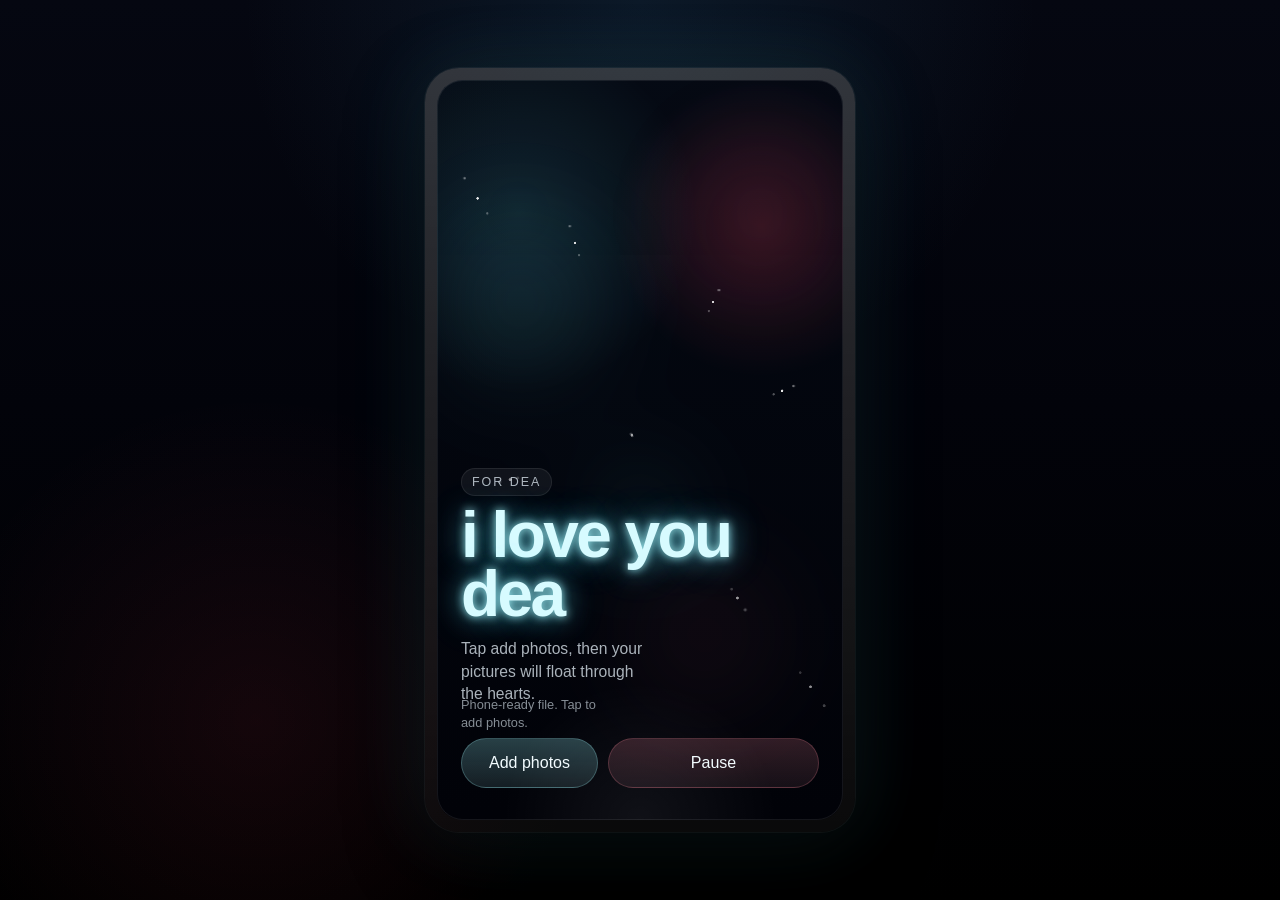
==== phone.html @ 67942cf7 "Initial commit" ====
<!DOCTYPE html>
<html lang="en">
<head>
  <meta charset="UTF-8" />
  <meta
    name="viewport"
    content="width=device-width, initial-scale=1.0, maximum-scale=1.0, viewport-fit=cover"
  />
  <meta name="theme-color" content="#040711" />
  <meta name="apple-mobile-web-app-capable" content="yes" />
  <meta name="apple-mobile-web-app-status-bar-style" content="black-translucent" />
  <title>I Love You Dea</title>
  <style>
    :root {
      --page-bg: #02030a;
      --panel-bg: #040711;
      --panel-edge: rgba(255, 255, 255, 0.08);
      --cyan: #d7fbff;
      --cyan-glow: rgba(106, 242, 255, 0.9);
      --cyan-soft: rgba(163, 248, 255, 0.42);
      --rose: #ff8ea0;
      --rose-deep: rgba(255, 88, 109, 0.92);
      --text-soft: rgba(236, 247, 255, 0.72);
      --safe-top: max(18px, env(safe-area-inset-top));
      --safe-right: max(18px, env(safe-area-inset-right));
      --safe-bottom: max(18px, env(safe-area-inset-bottom));
      --safe-left: max(18px, env(safe-area-inset-left));
    }

    * {
      box-sizing: border-box;
      -webkit-tap-highlight-color: transparent;
    }

    html,
    body {
      margin: 0;
      min-height: 100%;
      background:
        radial-gradient(circle at top, rgba(53, 120, 161, 0.16), transparent 36%),
        radial-gradient(circle at 20% 80%, rgba(255, 67, 98, 0.08), transparent 26%),
        linear-gradient(180deg, #050711 0%, #02030a 45%, #000000 100%);
      color: #ffffff;
    }

    body {
      font-family: "Trebuchet MS", "Lucida Sans Unicode", sans-serif;
      overscroll-behavior: none;
      touch-action: manipulation;
    }

    .layout {
      min-height: 100vh;
      min-height: 100dvh;
      display: grid;
      place-items: center;
      padding: 24px;
    }

    .phone-frame {
      width: min(92vw, 430px);
      aspect-ratio: 9 / 16;
      padding: 12px;
      border-radius: 34px;
      background:
        linear-gradient(180deg, rgba(255, 255, 255, 0.18), rgba(255, 255, 255, 0.04)),
        rgba(0, 0, 0, 0.36);
      box-shadow:
        0 24px 80px rgba(0, 0, 0, 0.45),
        0 0 0 1px rgba(255, 255, 255, 0.06),
        0 0 80px rgba(89, 239, 255, 0.12);
    }

    .scene {
      position: relative;
      height: 100%;
      overflow: hidden;
      border-radius: 26px;
      background:
        radial-gradient(circle at 20% 18%, rgba(100, 236, 255, 0.12), transparent 26%),
        radial-gradient(circle at 80% 20%, rgba(255, 65, 98, 0.16), transparent 22%),
        radial-gradient(circle at 50% 100%, rgba(255, 255, 255, 0.06), transparent 18%),
        linear-gradient(180deg, rgba(4, 9, 19, 0.98), rgba(1, 2, 8, 0.98));
      outline: 1px solid rgba(255, 255, 255, 0.08);
      outline-offset: -1px;
    }

    .scene.is-dragging {
      outline-color: rgba(163, 248, 255, 0.58);
      box-shadow: inset 0 0 0 1px rgba(163, 248, 255, 0.2);
    }

    .ambient,
    .stars,
    .neon-field,
    .photo-field,
    .hearts-field {
      position: absolute;
      inset: 0;
    }

    .ambient {
      filter: blur(40px);
      opacity: 0.56;
    }

    .ambient-a {
      background:
        radial-gradient(circle at 20% 30%, rgba(106, 242, 255, 0.18), transparent 22%),
        radial-gradient(circle at 50% 58%, rgba(106, 242, 255, 0.14), transparent 18%);
      animation: ambientPulse 9s ease-in-out infinite alternate;
    }

    .ambient-b {
      background:
        radial-gradient(circle at 80% 18%, rgba(255, 92, 116, 0.16), transparent 18%),
        radial-gradient(circle at 66% 75%, rgba(255, 118, 138, 0.13), transparent 20%);
      animation: ambientPulse 12s ease-in-out infinite alternate-reverse;
    }

    .stars,
    .stars::before,
    .stars::after {
      background-image:
        radial-gradient(circle at 10% 16%, rgba(255, 255, 255, 0.9) 0 1px, transparent 1.5px),
        radial-gradient(circle at 18% 54%, rgba(255, 255, 255, 0.55) 0 1px, transparent 1.8px),
        radial-gradient(circle at 34% 22%, rgba(255, 255, 255, 0.85) 0 1px, transparent 1.4px),
        radial-gradient(circle at 48% 48%, rgba(255, 255, 255, 0.55) 0 1px, transparent 1.6px),
        radial-gradient(circle at 68% 30%, rgba(255, 255, 255, 0.82) 0 1px, transparent 1.4px),
        radial-gradient(circle at 74% 70%, rgba(255, 255, 255, 0.6) 0 1px, transparent 1.8px),
        radial-gradient(circle at 85% 42%, rgba(255, 255, 255, 0.9) 0 1px, transparent 1.5px),
        radial-gradient(circle at 92% 82%, rgba(255, 255, 255, 0.55) 0 1px, transparent 1.7px);
      animation: twinkle 6s ease-in-out infinite alternate;
    }

    .stars::before,
    .stars::after {
      content: "";
      position: absolute;
      inset: 0;
    }

    .stars::before {
      transform: scale(1.08);
      opacity: 0.45;
      animation-duration: 8s;
    }

    .stars::after {
      transform: scale(0.94);
      opacity: 0.35;
      animation-duration: 10s;
    }

    .headline {
      position: absolute;
      left: 24px;
      right: 24px;
      bottom: 114px;
      z-index: 5;
    }

    .kicker {
      display: inline-block;
      margin-bottom: 10px;
      padding: 6px 10px;
      border-radius: 999px;
      background: rgba(255, 255, 255, 0.06);
      border: 1px solid rgba(255, 255, 255, 0.08);
      color: var(--text-soft);
      font-size: 0.78rem;
      letter-spacing: 0.16em;
      text-transform: uppercase;
    }

    .headline h1 {
      margin: 0;
      font-size: clamp(2.4rem, 12vw, 4rem);
      line-height: 0.92;
      letter-spacing: -0.04em;
      color: var(--cyan);
      text-shadow:
        0 0 10px rgba(166, 248, 255, 0.95),
        0 0 28px rgba(86, 232, 255, 0.6),
        0 0 48px rgba(86, 232, 255, 0.22);
    }

    .headline p {
      max-width: 22ch;
      margin: 14px 0 0;
      color: var(--text-soft);
      line-height: 1.45;
      font-size: 0.98rem;
    }

    .control-bar {
      position: absolute;
      left: 24px;
      right: 24px;
      bottom: 32px;
      z-index: 6;
      display: flex;
      gap: 10px;
    }

    #photoPicker {
      position: absolute;
      opacity: 0;
      pointer-events: none;
    }

    .button {
      flex: 1 1 0;
      display: inline-flex;
      align-items: center;
      justify-content: center;
      min-height: 50px;
      padding: 0 18px;
      border: 1px solid rgba(165, 248, 255, 0.24);
      border-radius: 999px;
      background:
        linear-gradient(180deg, rgba(142, 246, 255, 0.22), rgba(142, 246, 255, 0.08)),
        rgba(255, 255, 255, 0.04);
      color: #f3fcff;
      font: inherit;
      cursor: pointer;
      transition: transform 160ms ease, border-color 160ms ease, background 160ms ease;
      user-select: none;
    }

    .button:active {
      transform: scale(0.98);
    }

    .button-ghost {
      flex-basis: 112px;
      background:
        linear-gradient(180deg, rgba(255, 124, 146, 0.16), rgba(255, 124, 146, 0.06)),
        rgba(255, 255, 255, 0.03);
      border-color: rgba(255, 136, 156, 0.22);
    }

    .status {
      position: absolute;
      left: 24px;
      bottom: 88px;
      z-index: 5;
      margin: 0;
      max-width: 20ch;
      color: rgba(230, 241, 249, 0.58);
      font-size: 0.8rem;
      line-height: 1.4;
    }

    .neon-word {
      position: absolute;
      left: var(--left);
      top: var(--top);
      z-index: 1;
      white-space: nowrap;
      color: rgba(218, 251, 255, 0.98);
      font-size: calc(0.86rem + (var(--size) * 0.9rem));
      letter-spacing: -0.04em;
      opacity: 0;
      text-shadow:
        0 0 9px rgba(205, 251, 255, 0.95),
        0 0 22px rgba(106, 242, 255, 0.62),
        0 0 44px rgba(106, 242, 255, 0.2);
      filter: blur(0.1px);
      animation: wordFloat var(--duration) ease-in-out infinite;
      animation-delay: var(--delay);
    }

    .heart {
      position: absolute;
      top: -14%;
      left: var(--left);
      z-index: 4;
      font-size: var(--size);
      color: var(--rose);
      opacity: 0;
      text-shadow:
        0 0 8px rgba(255, 190, 201, 0.9),
        0 0 18px rgba(255, 112, 137, 0.5),
        0 0 34px rgba(255, 83, 111, 0.28);
      animation: heartFall var(--duration) linear infinite;
      animation-delay: var(--delay);
    }

    .photo-card {
      position: absolute;
      left: var(--left);
      top: var(--top);
      width: var(--width);
      aspect-ratio: 4 / 5;
      z-index: 3;
      overflow: hidden;
      border-radius: 26px;
      opacity: 0;
      border: 1px solid rgba(255, 255, 255, 0.14);
      box-shadow:
        0 0 0 1px rgba(255, 255, 255, 0.05),
        0 16px 40px rgba(0, 0, 0, 0.4),
        0 0 36px rgba(90, 239, 255, 0.18);
      background: rgba(255, 255, 255, 0.06);
      backdrop-filter: blur(18px);
      animation: photoFloat var(--duration) ease-in-out forwards;
    }

    .photo-card::after {
      content: "";
      position: absolute;
      inset: 0;
      background:
        linear-gradient(180deg, rgba(255, 255, 255, 0.08), transparent 26%),
        linear-gradient(0deg, rgba(7, 12, 20, 0.22), transparent 30%);
      pointer-events: none;
    }

    .photo-card img {
      width: 100%;
      height: 100%;
      object-fit: cover;
    }

    .scene.is-paused .ambient,
    .scene.is-paused .stars,
    .scene.is-paused .stars::before,
    .scene.is-paused .stars::after,
    .scene.is-paused .neon-word,
    .scene.is-paused .heart,
    .scene.is-paused .photo-card {
      animation-play-state: paused;
    }

    @keyframes ambientPulse {
      from {
        transform: scale(0.96);
      }

      to {
        transform: scale(1.06);
      }
    }

    @keyframes twinkle {
      from {
        opacity: 0.24;
      }

      to {
        opacity: 0.52;
      }
    }

    @keyframes wordFloat {
      0%,
      100% {
        opacity: 0;
        transform: translate3d(0, 0, 0) rotate(var(--rotate)) scale(0.94);
      }

      18%,
      82% {
        opacity: 0.94;
      }

      50% {
        opacity: 1;
        transform: translate3d(var(--offset-x), var(--offset-y), 0) rotate(var(--rotate)) scale(1.02);
      }
    }

    @keyframes heartFall {
      0% {
        top: -14%;
        opacity: 0;
        transform: translateX(0) scale(0.72);
      }

      10% {
        opacity: 0.96;
      }

      55% {
        transform: translateX(var(--drift)) scale(1);
      }

      100% {
        top: 112%;
        opacity: 0;
        transform: translateX(var(--drift-end)) scale(0.82);
      }
    }

    @keyframes photoFloat {
      0% {
        opacity: 0;
        transform: translate3d(0, 90px, 0) rotate(var(--rotate)) scale(0.74);
      }

      16% {
        opacity: 1;
      }

      54% {
        opacity: 0.98;
        transform:
          translate3d(var(--travel-x-mid), var(--travel-y-mid), 0)
          rotate(var(--mid-rotate))
          scale(1);
      }

      78% {
        opacity: 0.78;
      }

      100% {
        opacity: 0;
        transform:
          translate3d(var(--travel-x-end), var(--travel-y-end), 0)
          rotate(var(--end-rotate))
          scale(0.86);
      }
    }

    @media (max-width: 540px) {
      .layout {
        padding: 0;
      }

      .phone-frame {
        width: 100vw;
        height: 100vh;
        height: 100dvh;
        aspect-ratio: auto;
        padding: 0;
        border-radius: 0;
      }

      .scene {
        border-radius: 0;
      }

      .headline {
        left: var(--safe-left);
        right: var(--safe-right);
        bottom: calc(112px + var(--safe-bottom));
      }

      .control-bar {
        left: var(--safe-left);
        right: var(--safe-right);
        bottom: var(--safe-bottom);
      }

      .status {
        left: var(--safe-left);
        right: var(--safe-right);
        bottom: calc(66px + var(--safe-bottom));
      }

      .kicker {
        margin-top: var(--safe-top);
      }
    }
  </style>
</head>
<body>
  <main class="layout">
    <section class="phone-frame">
      <div class="scene" id="scene">
        <div class="ambient ambient-a" aria-hidden="true"></div>
        <div class="ambient ambient-b" aria-hidden="true"></div>
        <div class="stars" aria-hidden="true"></div>
        <div class="neon-field" id="neonField" aria-hidden="true"></div>
        <div class="photo-field" id="photoField" aria-hidden="true"></div>
        <div class="hearts-field" id="heartsField" aria-hidden="true"></div>

        <div class="headline">
          <span class="kicker">for dea</span>
          <h1>i love you dea</h1>
          <p>Tap add photos, then your pictures will float through the hearts.</p>
        </div>

        <div class="control-bar">
          <label class="button" for="photoPicker">Add photos</label>
          <input id="photoPicker" type="file" accept="image/*" multiple />
          <button class="button button-ghost" id="toggleMotion" type="button">Pause</button>
        </div>

        <p class="status" id="statusText">
          Phone-ready file. Tap to add photos.
        </p>
      </div>
    </section>
  </main>

  <script>
    const scene = document.getElementById("scene");
    const neonField = document.getElementById("neonField");
    const heartsField = document.getElementById("heartsField");
    const photoField = document.getElementById("photoField");
    const photoPicker = document.getElementById("photoPicker");
    const statusText = document.getElementById("statusText");
    const toggleMotion = document.getElementById("toggleMotion");

    const appState = {
      running: true,
      photoTimer: null,
      objectUrls: [],
      photoUrls: [],
    };

    function randomBetween(min, max) {
      return Math.random() * (max - min) + min;
    }

    function randomItem(items) {
      return items[Math.floor(Math.random() * items.length)];
    }

    function createPlaceholder(label, toneA, toneB, accent) {
      const svg = `
        <svg xmlns="http://www.w3.org/2000/svg" viewBox="0 0 800 1000">
          <defs>
            <linearGradient id="bg" x1="0%" y1="0%" x2="100%" y2="100%">
              <stop offset="0%" stop-color="${toneA}" />
              <stop offset="100%" stop-color="${toneB}" />
            </linearGradient>
            <radialGradient id="glow" cx="30%" cy="25%" r="55%">
              <stop offset="0%" stop-color="#ffffff" stop-opacity="0.72" />
              <stop offset="100%" stop-color="#ffffff" stop-opacity="0" />
            </radialGradient>
          </defs>
          <rect width="800" height="1000" fill="url(#bg)" />
          <rect width="800" height="1000" fill="url(#glow)" />
          <circle cx="180" cy="170" r="128" fill="${accent}" opacity="0.16" />
          <circle cx="625" cy="790" r="185" fill="${accent}" opacity="0.18" />
          <path
            d="M403 278c-36-52-119-34-135 25-10 38 7 70 40 101l95 89 94-89c34-31 52-63 41-101-16-59-100-76-135-25Z"
            fill="none"
            stroke="${accent}"
            stroke-width="18"
            opacity="0.45"
          />
          <path
            d="M148 640c84-57 179-67 305-17 96 39 169 43 223 9"
            fill="none"
            stroke="#dffbff"
            stroke-width="10"
            stroke-linecap="round"
            opacity="0.34"
          />
          <text
            x="66"
            y="848"
            font-family="Trebuchet MS, sans-serif"
            font-size="54"
            fill="#f6fcff"
            opacity="0.96"
          >
            i love you dea
          </text>
          <text
            x="66"
            y="912"
            font-family="Trebuchet MS, sans-serif"
            font-size="30"
            fill="${accent}"
            opacity="0.88"
            letter-spacing="3"
          >
            ${label}
          </text>
        </svg>
      `;

      return `data:image/svg+xml;charset=UTF-8,${encodeURIComponent(svg)}`;
    }

    const placeholderPhotos = [
      createPlaceholder("STARLIGHT", "#122339", "#060812", "#88f7ff"),
      createPlaceholder("MOONBEAM", "#3b1730", "#08070f", "#ff9aac"),
      createPlaceholder("SLOWDANCE", "#0d2a31", "#04050a", "#9ff5ff"),
      createPlaceholder("ALWAYS", "#381223", "#05050b", "#ff829c"),
      createPlaceholder("SOFT GLOW", "#1e153f", "#04050b", "#96f1ff"),
    ];

    appState.photoUrls = placeholderPhotos;

    function buildNeonField() {
      neonField.innerHTML = "";

      for (let index = 0; index < 34; index += 1) {
        const word = document.createElement("span");
        word.className = "neon-word";
        word.textContent = "i love you dea";
        word.style.setProperty("--left", `${randomBetween(-10, 74).toFixed(2)}%`);
        word.style.setProperty("--top", `${randomBetween(4, 88).toFixed(2)}%`);
        word.style.setProperty("--size", randomBetween(0.48, 2).toFixed(2));
        word.style.setProperty("--delay", `${randomBetween(-14, 0).toFixed(2)}s`);
        word.style.setProperty("--duration", `${randomBetween(7.5, 14.5).toFixed(2)}s`);
        word.style.setProperty("--rotate", `${randomBetween(-8, 8).toFixed(2)}deg`);
        word.style.setProperty("--offset-x", `${randomBetween(-28, 28).toFixed(0)}px`);
        word.style.setProperty("--offset-y", `${randomBetween(-22, 22).toFixed(0)}px`);
        neonField.appendChild(word);
      }
    }

    function buildHeartsField() {
      heartsField.innerHTML = "";

      for (let index = 0; index < 28; index += 1) {
        const heart = document.createElement("span");
        heart.className = "heart";
        heart.textContent = Math.random() > 0.28 ? "❤" : "♡";
        heart.style.setProperty("--left", `${randomBetween(0, 95).toFixed(2)}%`);
        heart.style.setProperty("--size", `${randomBetween(1, 2.1).toFixed(2)}rem`);
        heart.style.setProperty("--delay", `${randomBetween(-12, 0).toFixed(2)}s`);
        heart.style.setProperty("--duration", `${randomBetween(6.6, 11.8).toFixed(2)}s`);
        heart.style.setProperty("--drift", `${randomBetween(-42, 42).toFixed(0)}px`);
        heart.style.setProperty("--drift-end", `${randomBetween(-60, 60).toFixed(0)}px`);
        heartsField.appendChild(heart);
      }
    }

    function createPhotoCard(source) {
      const card = document.createElement("figure");
      const image = document.createElement("img");

      card.className = "photo-card";
      card.style.setProperty("--left", `${randomBetween(2, 72).toFixed(2)}%`);
      card.style.setProperty("--top", `${randomBetween(50, 78).toFixed(2)}%`);
      card.style.setProperty("--width", `${randomBetween(108, 168).toFixed(0)}px`);
      card.style.setProperty("--rotate", `${randomBetween(-14, 14).toFixed(2)}deg`);
      card.style.setProperty("--mid-rotate", `${randomBetween(-6, 6).toFixed(2)}deg`);
      card.style.setProperty("--end-rotate", `${randomBetween(-8, 8).toFixed(2)}deg`);
      card.style.setProperty("--travel-x-mid", `${randomBetween(-24, 24).toFixed(0)}px`);
      card.style.setProperty("--travel-y-mid", `${randomBetween(-130, -230).toFixed(0)}px`);
      card.style.setProperty("--travel-x-end", `${randomBetween(-40, 40).toFixed(0)}px`);
      card.style.setProperty("--travel-y-end", `${randomBetween(-250, -420).toFixed(0)}px`);
      card.style.setProperty("--duration", `${randomBetween(5.8, 8.8).toFixed(2)}s`);

      image.src = source;
      image.alt = "Love memory";

      card.appendChild(image);
      card.addEventListener(
        "animationend",
        () => {
          card.remove();
        },
        { once: true },
      );

      return card;
    }

    function spawnPhotoCard() {
      if (!appState.running || appState.photoUrls.length === 0) {
        return;
      }

      const card = createPhotoCard(randomItem(appState.photoUrls));
      photoField.appendChild(card);
    }

    function startPhotoLoop() {
      if (appState.photoTimer) {
        window.clearInterval(appState.photoTimer);
      }

      appState.photoTimer = window.setInterval(spawnPhotoCard, 1400);
    }

    function revokeObjectUrls() {
      appState.objectUrls.forEach((url) => URL.revokeObjectURL(url));
      appState.objectUrls = [];
    }

    function setStatus(message) {
      statusText.textContent = message;
    }

    function loadPhotoFiles(files) {
      const imageFiles = files.filter((file) => file.type.startsWith("image/"));

      if (imageFiles.length === 0) {
        return;
      }

      revokeObjectUrls();
      appState.objectUrls = imageFiles.map((file) => URL.createObjectURL(file));
      appState.photoUrls = [...appState.objectUrls];

      const suffix = imageFiles.length === 1 ? "" : "s";
      setStatus(`${imageFiles.length} photo${suffix} loaded.`);

      for (let index = 0; index < Math.min(imageFiles.length, 4); index += 1) {
        window.setTimeout(spawnPhotoCard, index * 220);
      }
    }

    function toggleAnimation() {
      appState.running = !appState.running;
      scene.classList.toggle("is-paused", !appState.running);
      toggleMotion.textContent = appState.running ? "Pause" : "Play";

      if (appState.running && photoField.childElementCount < 3) {
        spawnPhotoCard();
        spawnPhotoCard();
      }
    }

    function registerFileControls() {
      photoPicker.addEventListener("change", (event) => {
        const files = Array.from(event.target.files || []);
        loadPhotoFiles(files);
      });

      ["dragenter", "dragover"].forEach((eventName) => {
        scene.addEventListener(eventName, (event) => {
          event.preventDefault();
          scene.classList.add("is-dragging");
        });
      });

      ["dragleave", "drop"].forEach((eventName) => {
        scene.addEventListener(eventName, (event) => {
          event.preventDefault();
          scene.classList.remove("is-dragging");
        });
      });

      scene.addEventListener("drop", (event) => {
        const files = Array.from(event.dataTransfer?.files || []);
        loadPhotoFiles(files);
      });

      toggleMotion.addEventListener("click", toggleAnimation);
      window.addEventListener("beforeunload", revokeObjectUrls);
    }

    buildNeonField();
    buildHeartsField();
    registerFileControls();
    startPhotoLoop();

    window.setTimeout(() => {
      spawnPhotoCard();
      spawnPhotoCard();
      spawnPhotoCard();
    }, 250);
  </script>
</body>
</html>
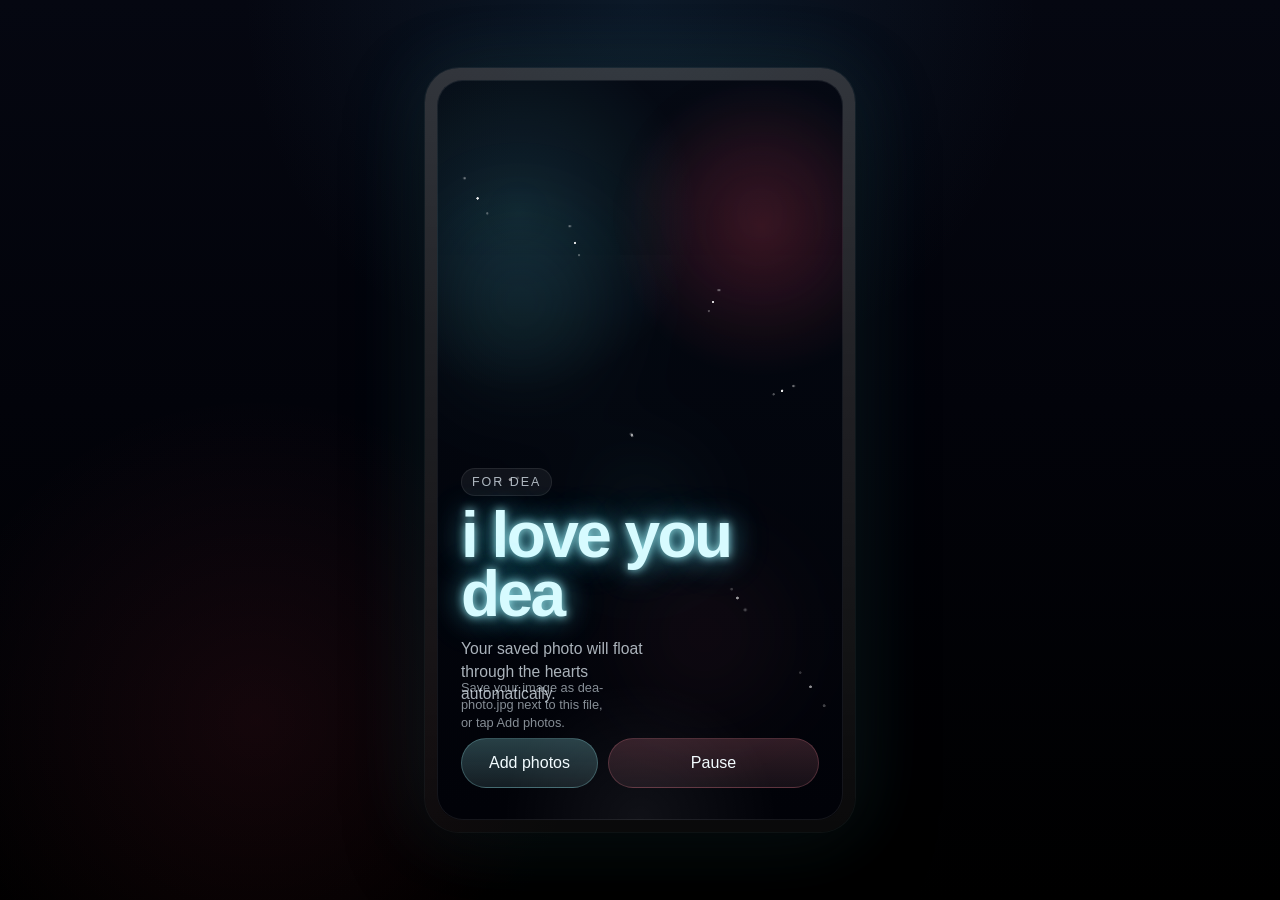
==== commit dabcf2b6: "Update phone.html" ====
--- a/phone.html
+++ b/phone.html
@@ -480,7 +480,7 @@
         <div class="headline">
           <span class="kicker">for dea</span>
           <h1>i love you dea</h1>
-          <p>Tap add photos, then your pictures will float through the hearts.</p>
+          <p>Your saved photo will float through the hearts automatically.</p>
         </div>
 
         <div class="control-bar">
@@ -489,9 +489,7 @@
           <button class="button button-ghost" id="toggleMotion" type="button">Pause</button>
         </div>
 
-        <p class="status" id="statusText">
-          Phone-ready file. Tap to add photos.
-        </p>
+        <p class="status" id="statusText">Checking for your built-in photo...</p>
       </div>
     </section>
   </main>
@@ -505,11 +503,27 @@
     const statusText = document.getElementById("statusText");
     const toggleMotion = document.getElementById("toggleMotion");
 
+    const builtInPhotoCandidates = [
+      "dea-photo.jpg",
+      "dea-photo.jpeg",
+      "dea-photo.png",
+      "dea-photo.webp",
+    ];
+
+    const placeholderPhotos = [
+      createPlaceholder("STARLIGHT", "#122339", "#060812", "#88f7ff"),
+      createPlaceholder("MOONBEAM", "#3b1730", "#08070f", "#ff9aac"),
+      createPlaceholder("SLOWDANCE", "#0d2a31", "#04050a", "#9ff5ff"),
+      createPlaceholder("ALWAYS", "#381223", "#05050b", "#ff829c"),
+      createPlaceholder("SOFT GLOW", "#1e153f", "#04050b", "#96f1ff"),
+    ];
+
     const appState = {
       running: true,
       photoTimer: null,
       objectUrls: [],
       photoUrls: [],
+      builtInPhoto: null,
     };
 
     function randomBetween(min, max) {
@@ -579,16 +593,6 @@
       return `data:image/svg+xml;charset=UTF-8,${encodeURIComponent(svg)}`;
     }
 
-    const placeholderPhotos = [
-      createPlaceholder("STARLIGHT", "#122339", "#060812", "#88f7ff"),
-      createPlaceholder("MOONBEAM", "#3b1730", "#08070f", "#ff9aac"),
-      createPlaceholder("SLOWDANCE", "#0d2a31", "#04050a", "#9ff5ff"),
-      createPlaceholder("ALWAYS", "#381223", "#05050b", "#ff829c"),
-      createPlaceholder("SOFT GLOW", "#1e153f", "#04050b", "#96f1ff"),
-    ];
-
-    appState.photoUrls = placeholderPhotos;
-
     function buildNeonField() {
       neonField.innerHTML = "";
 
@@ -683,6 +687,37 @@
       statusText.textContent = message;
     }
 
+    function preloadImage(source) {
+      return new Promise((resolve, reject) => {
+        const image = new Image();
+        image.onload = () => resolve(source);
+        image.onerror = reject;
+        image.src = `${source}?v=${Date.now()}`;
+      });
+    }
+
+    async function resolveBuiltInPhoto() {
+      for (const candidate of builtInPhotoCandidates) {
+        try {
+          const source = await preloadImage(candidate);
+          return source;
+        } catch (error) {
+          continue;
+        }
+      }
+
+      return null;
+    }
+
+    function applyPhotoSet(sources, statusMessage) {
+      appState.photoUrls = sources;
+      setStatus(statusMessage);
+
+      for (let index = 0; index < Math.min(sources.length || 1, 4); index += 1) {
+        window.setTimeout(spawnPhotoCard, index * 220);
+      }
+    }
+
     function loadPhotoFiles(files) {
       const imageFiles = files.filter((file) => file.type.startsWith("image/"));
 
@@ -692,14 +727,8 @@
 
       revokeObjectUrls();
       appState.objectUrls = imageFiles.map((file) => URL.createObjectURL(file));
-      appState.photoUrls = [...appState.objectUrls];
-
       const suffix = imageFiles.length === 1 ? "" : "s";
-      setStatus(`${imageFiles.length} photo${suffix} loaded.`);
-
-      for (let index = 0; index < Math.min(imageFiles.length, 4); index += 1) {
-        window.setTimeout(spawnPhotoCard, index * 220);
-      }
+      applyPhotoSet([...appState.objectUrls], `${imageFiles.length} photo${suffix} loaded.`);
     }
 
     function toggleAnimation() {
@@ -747,11 +776,18 @@
     registerFileControls();
     startPhotoLoop();
 
-    window.setTimeout(() => {
-      spawnPhotoCard();
-      spawnPhotoCard();
-      spawnPhotoCard();
-    }, 250);
+    resolveBuiltInPhoto().then((source) => {
+      if (source) {
+        appState.builtInPhoto = source;
+        applyPhotoSet([source], "Built-in photo active.");
+        return;
+      }
+
+      applyPhotoSet(
+        placeholderPhotos,
+        "Save your image as dea-photo.jpg next to this file, or tap Add photos.",
+      );
+    });
   </script>
 </body>
 </html>
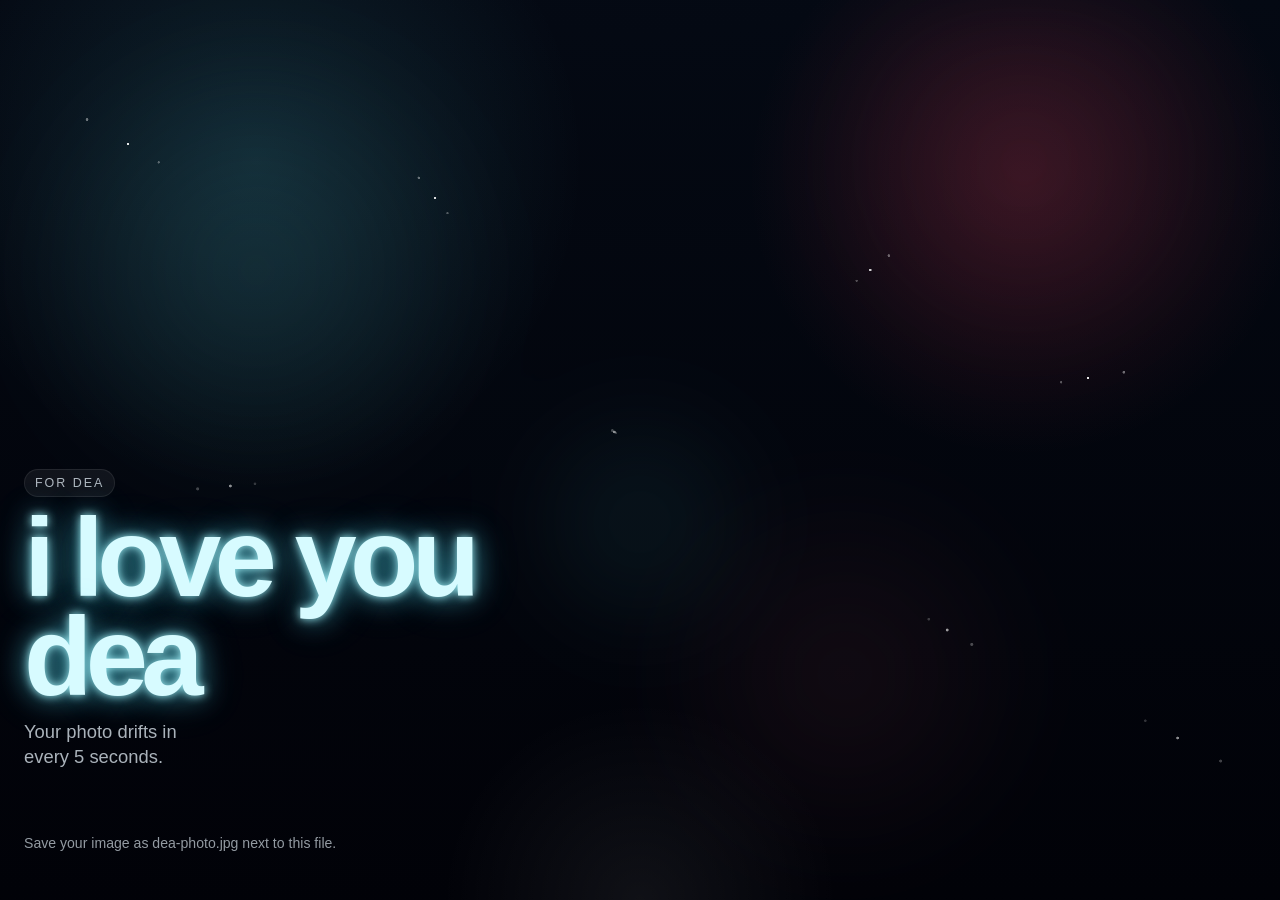
==== commit c72e6c4b: "Update phone.html" ====
--- a/phone.html
+++ b/phone.html
@@ -12,14 +12,8 @@
   <title>I Love You Dea</title>
   <style>
     :root {
-      --page-bg: #02030a;
-      --panel-bg: #040711;
-      --panel-edge: rgba(255, 255, 255, 0.08);
       --cyan: #d7fbff;
-      --cyan-glow: rgba(106, 242, 255, 0.9);
-      --cyan-soft: rgba(163, 248, 255, 0.42);
       --rose: #ff8ea0;
-      --rose-deep: rgba(255, 88, 109, 0.92);
       --text-soft: rgba(236, 247, 255, 0.72);
       --safe-top: max(18px, env(safe-area-inset-top));
       --safe-right: max(18px, env(safe-area-inset-right));
@@ -49,45 +43,32 @@
       touch-action: manipulation;
     }
 
-    .layout {
+    .layout,
+    .screen,
+    .scene {
       min-height: 100vh;
       min-height: 100dvh;
+    }
+
+    .layout {
       display: grid;
-      place-items: center;
-      padding: 24px;
-    }
-
-    .phone-frame {
-      width: min(92vw, 430px);
-      aspect-ratio: 9 / 16;
-      padding: 12px;
-      border-radius: 34px;
-      background:
-        linear-gradient(180deg, rgba(255, 255, 255, 0.18), rgba(255, 255, 255, 0.04)),
-        rgba(0, 0, 0, 0.36);
-      box-shadow:
-        0 24px 80px rgba(0, 0, 0, 0.45),
-        0 0 0 1px rgba(255, 255, 255, 0.06),
-        0 0 80px rgba(89, 239, 255, 0.12);
+      place-items: stretch;
+      padding: 0;
+    }
+
+    .screen {
+      width: 100vw;
+      background: transparent;
     }
 
     .scene {
       position: relative;
-      height: 100%;
       overflow: hidden;
-      border-radius: 26px;
       background:
         radial-gradient(circle at 20% 18%, rgba(100, 236, 255, 0.12), transparent 26%),
         radial-gradient(circle at 80% 20%, rgba(255, 65, 98, 0.16), transparent 22%),
         radial-gradient(circle at 50% 100%, rgba(255, 255, 255, 0.06), transparent 18%),
         linear-gradient(180deg, rgba(4, 9, 19, 0.98), rgba(1, 2, 8, 0.98));
-      outline: 1px solid rgba(255, 255, 255, 0.08);
-      outline-offset: -1px;
-    }
-
-    .scene.is-dragging {
-      outline-color: rgba(163, 248, 255, 0.58);
-      box-shadow: inset 0 0 0 1px rgba(163, 248, 255, 0.2);
     }
 
     .ambient,
@@ -154,15 +135,16 @@
 
     .headline {
       position: absolute;
-      left: 24px;
-      right: 24px;
-      bottom: 114px;
+      left: max(24px, var(--safe-left));
+      right: max(24px, var(--safe-right));
+      bottom: calc(112px + var(--safe-bottom));
       z-index: 5;
+      pointer-events: none;
     }
 
     .kicker {
       display: inline-block;
-      margin-bottom: 10px;
+      margin: 0 0 12px;
       padding: 6px 10px;
       border-radius: 999px;
       background: rgba(255, 255, 255, 0.06);
@@ -175,9 +157,10 @@
 
     .headline h1 {
       margin: 0;
-      font-size: clamp(2.4rem, 12vw, 4rem);
-      line-height: 0.92;
-      letter-spacing: -0.04em;
+      max-width: 8ch;
+      font-size: clamp(3.4rem, 13vw, 7rem);
+      line-height: 0.88;
+      letter-spacing: -0.06em;
       color: var(--cyan);
       text-shadow:
         0 0 10px rgba(166, 248, 255, 0.95),
@@ -186,70 +169,24 @@
     }
 
     .headline p {
-      max-width: 22ch;
+      max-width: 18ch;
       margin: 14px 0 0;
       color: var(--text-soft);
-      line-height: 1.45;
-      font-size: 0.98rem;
-    }
-
-    .control-bar {
-      position: absolute;
-      left: 24px;
-      right: 24px;
-      bottom: 32px;
-      z-index: 6;
-      display: flex;
-      gap: 10px;
-    }
-
-    #photoPicker {
-      position: absolute;
-      opacity: 0;
-      pointer-events: none;
-    }
-
-    .button {
-      flex: 1 1 0;
-      display: inline-flex;
-      align-items: center;
-      justify-content: center;
-      min-height: 50px;
-      padding: 0 18px;
-      border: 1px solid rgba(165, 248, 255, 0.24);
-      border-radius: 999px;
-      background:
-        linear-gradient(180deg, rgba(142, 246, 255, 0.22), rgba(142, 246, 255, 0.08)),
-        rgba(255, 255, 255, 0.04);
-      color: #f3fcff;
-      font: inherit;
-      cursor: pointer;
-      transition: transform 160ms ease, border-color 160ms ease, background 160ms ease;
-      user-select: none;
-    }
-
-    .button:active {
-      transform: scale(0.98);
-    }
-
-    .button-ghost {
-      flex-basis: 112px;
-      background:
-        linear-gradient(180deg, rgba(255, 124, 146, 0.16), rgba(255, 124, 146, 0.06)),
-        rgba(255, 255, 255, 0.03);
-      border-color: rgba(255, 136, 156, 0.22);
+      line-height: 1.35;
+      font-size: clamp(0.96rem, 3.6vw, 1.15rem);
     }
 
     .status {
       position: absolute;
-      left: 24px;
-      bottom: 88px;
+      left: max(24px, var(--safe-left));
+      right: max(24px, var(--safe-right));
+      bottom: calc(28px + var(--safe-bottom));
       z-index: 5;
       margin: 0;
-      max-width: 20ch;
-      color: rgba(230, 241, 249, 0.58);
-      font-size: 0.8rem;
+      color: rgba(230, 241, 249, 0.64);
+      font-size: 0.88rem;
       line-height: 1.4;
+      pointer-events: none;
     }
 
     .neon-word {
@@ -323,16 +260,6 @@
       object-fit: cover;
     }
 
-    .scene.is-paused .ambient,
-    .scene.is-paused .stars,
-    .scene.is-paused .stars::before,
-    .scene.is-paused .stars::after,
-    .scene.is-paused .neon-word,
-    .scene.is-paused .heart,
-    .scene.is-paused .photo-card {
-      animation-play-state: paused;
-    }
-
     @keyframes ambientPulse {
       from {
         transform: scale(0.96);
@@ -423,52 +350,11 @@
           scale(0.86);
       }
     }
-
-    @media (max-width: 540px) {
-      .layout {
-        padding: 0;
-      }
-
-      .phone-frame {
-        width: 100vw;
-        height: 100vh;
-        height: 100dvh;
-        aspect-ratio: auto;
-        padding: 0;
-        border-radius: 0;
-      }
-
-      .scene {
-        border-radius: 0;
-      }
-
-      .headline {
-        left: var(--safe-left);
-        right: var(--safe-right);
-        bottom: calc(112px + var(--safe-bottom));
-      }
-
-      .control-bar {
-        left: var(--safe-left);
-        right: var(--safe-right);
-        bottom: var(--safe-bottom);
-      }
-
-      .status {
-        left: var(--safe-left);
-        right: var(--safe-right);
-        bottom: calc(66px + var(--safe-bottom));
-      }
-
-      .kicker {
-        margin-top: var(--safe-top);
-      }
-    }
   </style>
 </head>
 <body>
   <main class="layout">
-    <section class="phone-frame">
+    <section class="screen">
       <div class="scene" id="scene">
         <div class="ambient ambient-a" aria-hidden="true"></div>
         <div class="ambient ambient-b" aria-hidden="true"></div>
@@ -480,28 +366,21 @@
         <div class="headline">
           <span class="kicker">for dea</span>
           <h1>i love you dea</h1>
-          <p>Your saved photo will float through the hearts automatically.</p>
+          <p>Your photo drifts in every 5 seconds.</p>
         </div>
 
-        <div class="control-bar">
-          <label class="button" for="photoPicker">Add photos</label>
-          <input id="photoPicker" type="file" accept="image/*" multiple />
-          <button class="button button-ghost" id="toggleMotion" type="button">Pause</button>
-        </div>
-
-        <p class="status" id="statusText">Checking for your built-in photo...</p>
+        <p class="status" id="statusText">Looking for your built-in photo...</p>
       </div>
     </section>
   </main>
 
   <script>
-    const scene = document.getElementById("scene");
+    const PHOTO_SPAWN_INTERVAL = 5000;
+
     const neonField = document.getElementById("neonField");
     const heartsField = document.getElementById("heartsField");
     const photoField = document.getElementById("photoField");
-    const photoPicker = document.getElementById("photoPicker");
     const statusText = document.getElementById("statusText");
-    const toggleMotion = document.getElementById("toggleMotion");
 
     const builtInPhotoCandidates = [
       "dea-photo.jpg",
@@ -519,11 +398,8 @@
     ];
 
     const appState = {
-      running: true,
       photoTimer: null,
-      objectUrls: [],
       photoUrls: [],
-      builtInPhoto: null,
     };
 
     function randomBetween(min, max) {
@@ -558,14 +434,6 @@
             stroke-width="18"
             opacity="0.45"
           />
-          <path
-            d="M148 640c84-57 179-67 305-17 96 39 169 43 223 9"
-            fill="none"
-            stroke="#dffbff"
-            stroke-width="10"
-            stroke-linecap="round"
-            opacity="0.34"
-          />
           <text
             x="66"
             y="848"
@@ -618,7 +486,7 @@
       for (let index = 0; index < 28; index += 1) {
         const heart = document.createElement("span");
         heart.className = "heart";
-        heart.textContent = Math.random() > 0.28 ? "❤" : "♡";
+        heart.textContent = Math.random() > 0.28 ? "\u2764" : "\u2661";
         heart.style.setProperty("--left", `${randomBetween(0, 95).toFixed(2)}%`);
         heart.style.setProperty("--size", `${randomBetween(1, 2.1).toFixed(2)}rem`);
         heart.style.setProperty("--delay", `${randomBetween(-12, 0).toFixed(2)}s`);
@@ -634,9 +502,9 @@
       const image = document.createElement("img");
 
       card.className = "photo-card";
-      card.style.setProperty("--left", `${randomBetween(2, 72).toFixed(2)}%`);
-      card.style.setProperty("--top", `${randomBetween(50, 78).toFixed(2)}%`);
-      card.style.setProperty("--width", `${randomBetween(108, 168).toFixed(0)}px`);
+      card.style.setProperty("--left", `${randomBetween(4, 72).toFixed(2)}%`);
+      card.style.setProperty("--top", `${randomBetween(46, 76).toFixed(2)}%`);
+      card.style.setProperty("--width", `${randomBetween(116, 186).toFixed(0)}px`);
       card.style.setProperty("--rotate", `${randomBetween(-14, 14).toFixed(2)}deg`);
       card.style.setProperty("--mid-rotate", `${randomBetween(-6, 6).toFixed(2)}deg`);
       card.style.setProperty("--end-rotate", `${randomBetween(-8, 8).toFixed(2)}deg`);
@@ -644,7 +512,7 @@
       card.style.setProperty("--travel-y-mid", `${randomBetween(-130, -230).toFixed(0)}px`);
       card.style.setProperty("--travel-x-end", `${randomBetween(-40, 40).toFixed(0)}px`);
       card.style.setProperty("--travel-y-end", `${randomBetween(-250, -420).toFixed(0)}px`);
-      card.style.setProperty("--duration", `${randomBetween(5.8, 8.8).toFixed(2)}s`);
+      card.style.setProperty("--duration", `${randomBetween(6.2, 8.6).toFixed(2)}s`);
 
       image.src = source;
       image.alt = "Love memory";
@@ -662,7 +530,7 @@
     }
 
     function spawnPhotoCard() {
-      if (!appState.running || appState.photoUrls.length === 0) {
+      if (appState.photoUrls.length === 0) {
         return;
       }
 
@@ -670,17 +538,24 @@
       photoField.appendChild(card);
     }
 
+    function clearPhotoLoop() {
+      if (appState.photoTimer) {
+        window.clearTimeout(appState.photoTimer);
+        appState.photoTimer = null;
+      }
+    }
+
     function startPhotoLoop() {
-      if (appState.photoTimer) {
-        window.clearInterval(appState.photoTimer);
-      }
-
-      appState.photoTimer = window.setInterval(spawnPhotoCard, 1400);
-    }
-
-    function revokeObjectUrls() {
-      appState.objectUrls.forEach((url) => URL.revokeObjectURL(url));
-      appState.objectUrls = [];
+      clearPhotoLoop();
+
+      const queueNext = () => {
+        appState.photoTimer = window.setTimeout(() => {
+          spawnPhotoCard();
+          queueNext();
+        }, PHOTO_SPAWN_INTERVAL);
+      };
+
+      queueNext();
     }
 
     function setStatus(message) {
@@ -712,80 +587,22 @@
     function applyPhotoSet(sources, statusMessage) {
       appState.photoUrls = sources;
       setStatus(statusMessage);
-
-      for (let index = 0; index < Math.min(sources.length || 1, 4); index += 1) {
-        window.setTimeout(spawnPhotoCard, index * 220);
-      }
-    }
-
-    function loadPhotoFiles(files) {
-      const imageFiles = files.filter((file) => file.type.startsWith("image/"));
-
-      if (imageFiles.length === 0) {
-        return;
-      }
-
-      revokeObjectUrls();
-      appState.objectUrls = imageFiles.map((file) => URL.createObjectURL(file));
-      const suffix = imageFiles.length === 1 ? "" : "s";
-      applyPhotoSet([...appState.objectUrls], `${imageFiles.length} photo${suffix} loaded.`);
-    }
-
-    function toggleAnimation() {
-      appState.running = !appState.running;
-      scene.classList.toggle("is-paused", !appState.running);
-      toggleMotion.textContent = appState.running ? "Pause" : "Play";
-
-      if (appState.running && photoField.childElementCount < 3) {
-        spawnPhotoCard();
-        spawnPhotoCard();
-      }
-    }
-
-    function registerFileControls() {
-      photoPicker.addEventListener("change", (event) => {
-        const files = Array.from(event.target.files || []);
-        loadPhotoFiles(files);
-      });
-
-      ["dragenter", "dragover"].forEach((eventName) => {
-        scene.addEventListener(eventName, (event) => {
-          event.preventDefault();
-          scene.classList.add("is-dragging");
-        });
-      });
-
-      ["dragleave", "drop"].forEach((eventName) => {
-        scene.addEventListener(eventName, (event) => {
-          event.preventDefault();
-          scene.classList.remove("is-dragging");
-        });
-      });
-
-      scene.addEventListener("drop", (event) => {
-        const files = Array.from(event.dataTransfer?.files || []);
-        loadPhotoFiles(files);
-      });
-
-      toggleMotion.addEventListener("click", toggleAnimation);
-      window.addEventListener("beforeunload", revokeObjectUrls);
+      photoField.innerHTML = "";
+      startPhotoLoop();
     }
 
     buildNeonField();
     buildHeartsField();
-    registerFileControls();
-    startPhotoLoop();
 
     resolveBuiltInPhoto().then((source) => {
       if (source) {
-        appState.builtInPhoto = source;
-        applyPhotoSet([source], "Built-in photo active.");
+        applyPhotoSet([source], "Your photo appears every 5 seconds.");
         return;
       }
 
       applyPhotoSet(
         placeholderPhotos,
-        "Save your image as dea-photo.jpg next to this file, or tap Add photos.",
+        "Save your image as dea-photo.jpg next to this file.",
       );
     });
   </script>
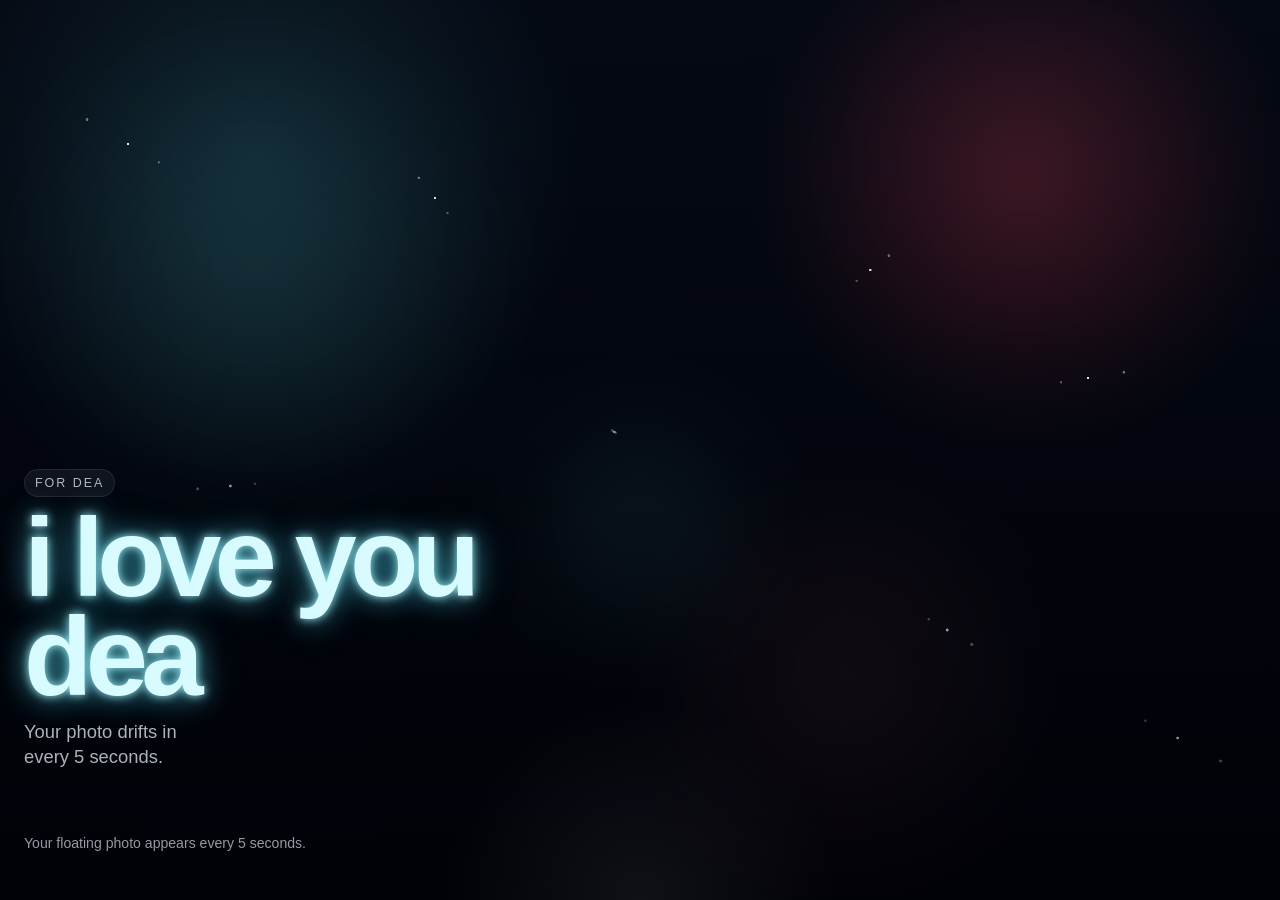
==== commit 708bdef1: "Update phone.html" ====
--- a/phone.html
+++ b/phone.html
@@ -369,7 +369,7 @@
           <p>Your photo drifts in every 5 seconds.</p>
         </div>
 
-        <p class="status" id="statusText">Looking for your built-in photo...</p>
+        <p class="status" id="statusText">Preparing your floating photos...</p>
       </div>
     </section>
   </main>
@@ -383,6 +383,7 @@
     const statusText = document.getElementById("statusText");
 
     const builtInPhotoCandidates = [
+      "dea-card.png",
       "dea-photo.jpg",
       "dea-photo.jpeg",
       "dea-photo.png",
@@ -571,17 +572,19 @@
       });
     }
 
-    async function resolveBuiltInPhoto() {
+    async function resolveBuiltInPhotos() {
+      const sources = [];
+
       for (const candidate of builtInPhotoCandidates) {
         try {
           const source = await preloadImage(candidate);
-          return source;
+          sources.push(source);
         } catch (error) {
           continue;
         }
       }
 
-      return null;
+      return sources;
     }
 
     function applyPhotoSet(sources, statusMessage) {
@@ -594,9 +597,10 @@
     buildNeonField();
     buildHeartsField();
 
-    resolveBuiltInPhoto().then((source) => {
-      if (source) {
-        applyPhotoSet([source], "Your photo appears every 5 seconds.");
+    resolveBuiltInPhotos().then((sources) => {
+      if (sources.length > 0) {
+        const suffix = sources.length === 1 ? "" : "s";
+        applyPhotoSet(sources, `Your floating photo${suffix} appear${sources.length === 1 ? "s" : ""} every 5 seconds.`);
         return;
       }
 
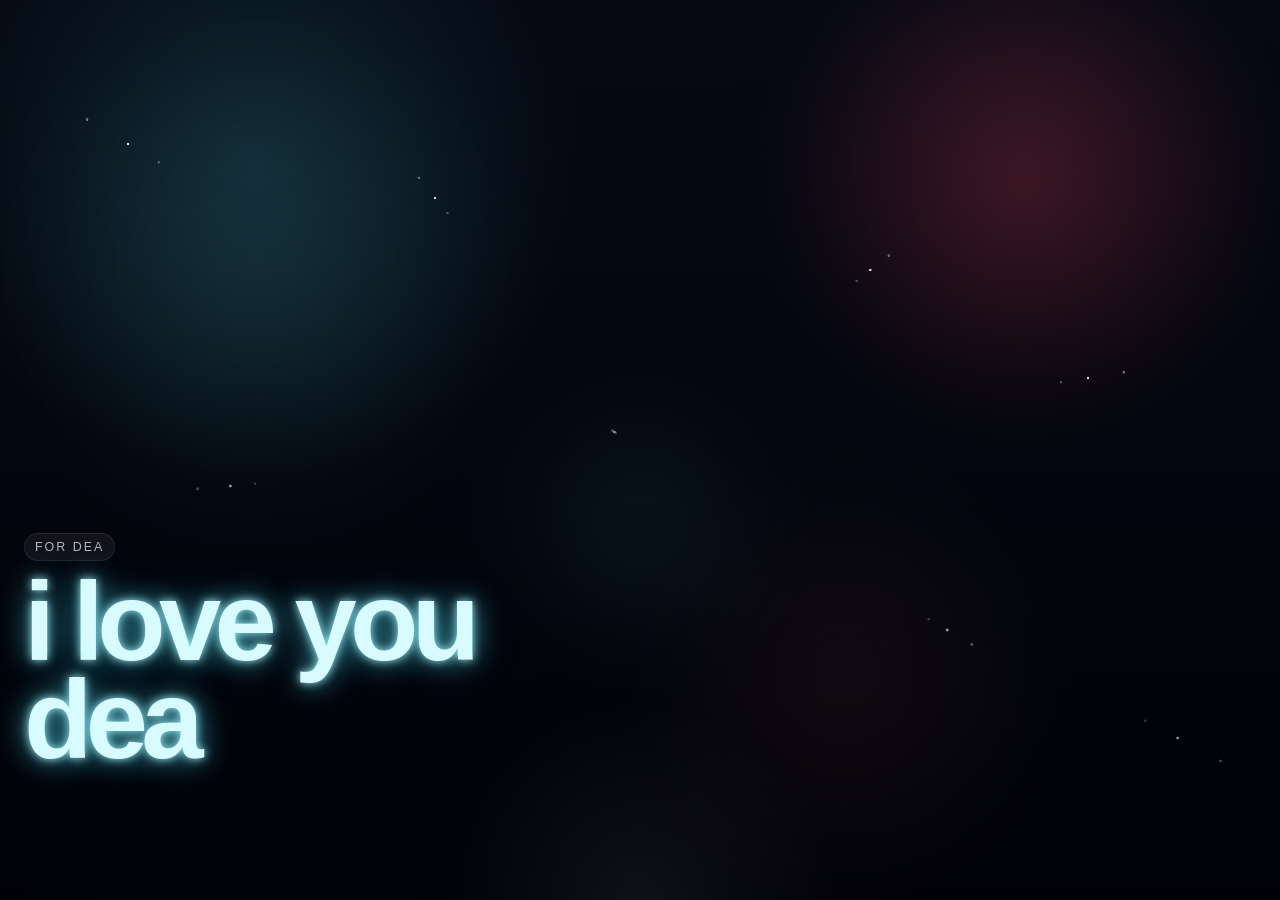
==== commit 5f5d7c93: "Update phone.html" ====
--- a/phone.html
+++ b/phone.html
@@ -366,22 +366,19 @@
         <div class="headline">
           <span class="kicker">for dea</span>
           <h1>i love you dea</h1>
-          <p>Your photo drifts in every 5 seconds.</p>
         </div>
-
-        <p class="status" id="statusText">Preparing your floating photos...</p>
       </div>
     </section>
   </main>
 
   <script>
     const PHOTO_SPAWN_INTERVAL = 5000;
+    const PHOTO_BURST_COUNT = 3;
+    const PHOTO_BURST_STAGGER = 320;
 
     const neonField = document.getElementById("neonField");
     const heartsField = document.getElementById("heartsField");
     const photoField = document.getElementById("photoField");
-    const statusText = document.getElementById("statusText");
-
     const builtInPhotoCandidates = [
       "dea-card.png",
       "dea-photo.jpg",
@@ -505,7 +502,7 @@
       card.className = "photo-card";
       card.style.setProperty("--left", `${randomBetween(4, 72).toFixed(2)}%`);
       card.style.setProperty("--top", `${randomBetween(46, 76).toFixed(2)}%`);
-      card.style.setProperty("--width", `${randomBetween(116, 186).toFixed(0)}px`);
+      card.style.setProperty("--width", `${randomBetween(104, 164).toFixed(0)}px`);
       card.style.setProperty("--rotate", `${randomBetween(-14, 14).toFixed(2)}deg`);
       card.style.setProperty("--mid-rotate", `${randomBetween(-6, 6).toFixed(2)}deg`);
       card.style.setProperty("--end-rotate", `${randomBetween(-8, 8).toFixed(2)}deg`);
@@ -539,6 +536,12 @@
       photoField.appendChild(card);
     }
 
+    function spawnPhotoBurst() {
+      for (let index = 0; index < PHOTO_BURST_COUNT; index += 1) {
+        window.setTimeout(spawnPhotoCard, index * PHOTO_BURST_STAGGER);
+      }
+    }
+
     function clearPhotoLoop() {
       if (appState.photoTimer) {
         window.clearTimeout(appState.photoTimer);
@@ -551,16 +554,12 @@
 
       const queueNext = () => {
         appState.photoTimer = window.setTimeout(() => {
-          spawnPhotoCard();
+          spawnPhotoBurst();
           queueNext();
         }, PHOTO_SPAWN_INTERVAL);
       };
 
       queueNext();
-    }
-
-    function setStatus(message) {
-      statusText.textContent = message;
     }
 
     function preloadImage(source) {
@@ -589,7 +588,6 @@
 
     function applyPhotoSet(sources, statusMessage) {
       appState.photoUrls = sources;
-      setStatus(statusMessage);
       photoField.innerHTML = "";
       startPhotoLoop();
     }
@@ -600,13 +598,13 @@
     resolveBuiltInPhotos().then((sources) => {
       if (sources.length > 0) {
         const suffix = sources.length === 1 ? "" : "s";
-        applyPhotoSet(sources, `Your floating photo${suffix} appear${sources.length === 1 ? "s" : ""} every 5 seconds.`);
+        applyPhotoSet(sources, "");
         return;
       }
 
       applyPhotoSet(
         placeholderPhotos,
-        "Save your image as dea-photo.jpg next to this file.",
+        "",
       );
     });
   </script>
